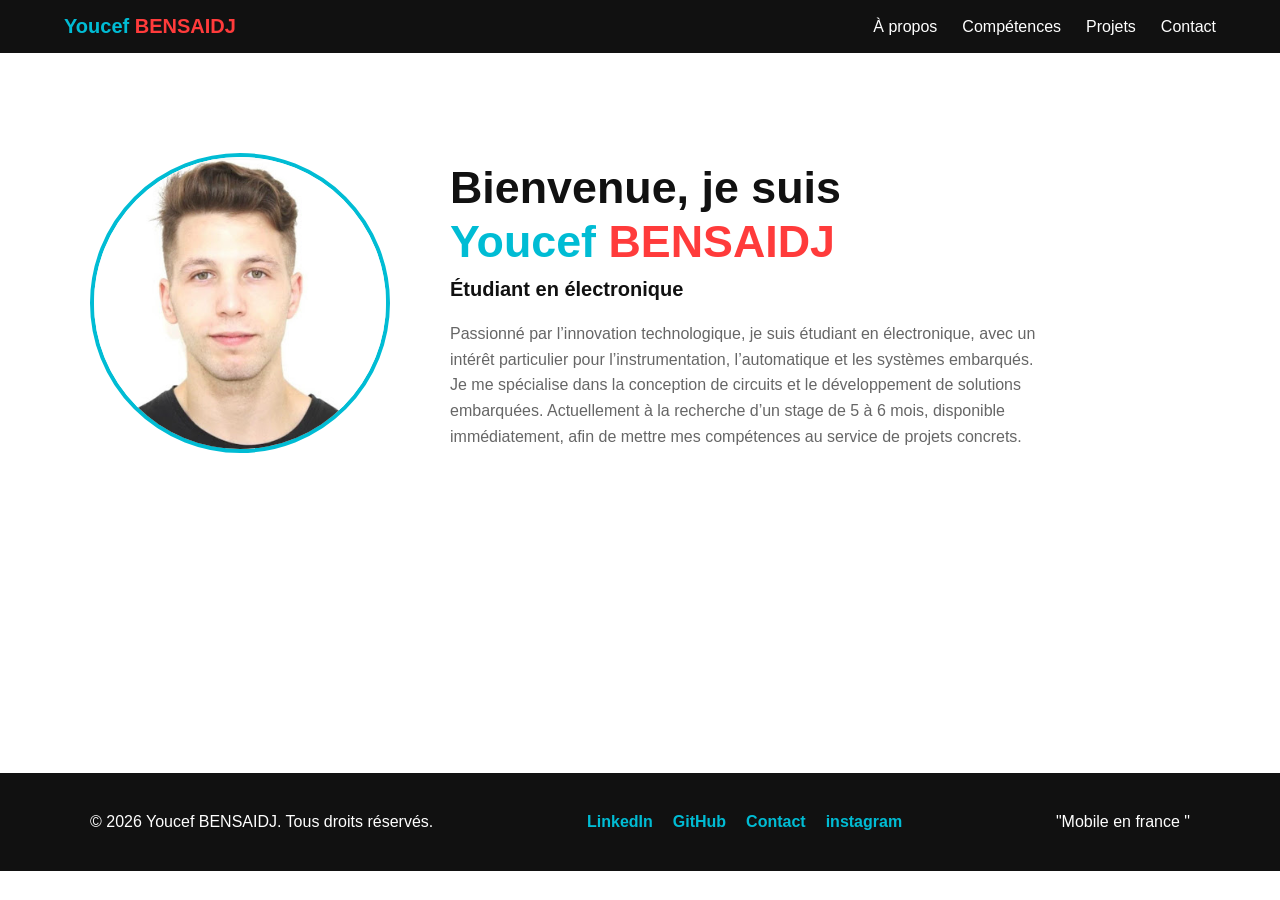
==== index.html @ 370aae39 "demo portfolio youcef" ====
<!DOCTYPE html>
<html lang="en">
<head>
    <meta charset="UTF-8">
    <meta name="viewport" content="width=device-width, initial-scale=1.0">
     <link rel="stylesheet" href="assets/css/main.css">
    <title>principale</title>
</head>
<body>
 
    <header> </header>

<section class="hero">
    <div class="hero-content">
        <div class="photo">
            <img src="assets/images/Youcef-BENSAIDJ.jpg" alt="Photo de Youcef BENSAIDJ">
        </div>

        <div class="text">
            <h1>Bienvenue, je suis <br>
                <span class="prenom">Youcef</span>
                <span class="nom">BENSAIDJ</span>
            </h1>

           <p class="metier">Étudiant en électronique </p>

           <p class="description">
            Passionné par l’innovation technologique, je suis étudiant en électronique, 
            avec un intérêt particulier pour l’instrumentation, l’automatique et les systèmes embarqués.
             Je me spécialise dans la conception de circuits et le développement de solutions embarquées.
              Actuellement à la recherche d’un stage de 5 à 6 mois, disponible immédiatement, afin de mettre mes compétences au service de projets concrets.
        </div>

    </div> 
</section>

<footer>
    <div class="footer-content">
        <p>&copy; 2026 Youcef BENSAIDJ. Tous droits réservés.</p>
        
        <div class="socials">
            <a href="https://www.linkedin.com/in/youcef-bensaidj-electronics/">LinkedIn</a>
            <a href="https://github.com/ton-github" target="_blank">GitHub</a>
            <a href="mailto:bensaidjyoucef@gmail.com ">Contact</a>
            <a href="http://https://www.instagram.com/mister_heart98/">instagram</a>
        
        </div>
        
        <p class="location"> "Mobile en france " </p>
    </div>
</footer>
 
  <script src="assets/js/main.JS"></script> 
</body>
</html>
---- assets/css/main.css ----
/* ============================================================
   1. BASE ET RÉINITIALISATION
   ============================================================ */
* {
    margin: 0;
    padding: 0;
    box-sizing: border-box;
}

html, body {
    width: 100%;
    height: 100%;
    font-family: Arial, sans-serif;
    background-color: white;
    overflow-x: hidden; /* Empêche le défilement horizontal dû au menu caché */
}

/* ============================================================
   2. NAVIGATION (NAVBAR) - STYLE MOBILE PAR DÉFAUT
   ============================================================ */
.navbar {
    display: flex;
    justify-content: space-between;
    align-items: center;
    padding: 15px 5%;
    background-color: #111;
    position: sticky;
    top: 0;
    z-index: 1000;
}

.navbar h2 {
    font-size: 20px;
    font-weight: bold;
    color: white;
}

.prenom { color: #00bcd4; }
.nom { color: #ff3b3b; }

/* Menu Mobile (caché par défaut sur le côté) */
.nav-links {
    position: absolute;
    top: 100%;
    left: -100%; 
    flex-direction: column;
    background-color: #111;
    width: 100%;
    transition: 0.4s ease;
    list-style: none;
    text-align: center;
    padding: 20px 0;
}

.nav-links.active {
    left: 0; /* Apparaît au clic */
}

.nav-links li {
    margin: 15px 0;
}

.nav-links li a {
    text-decoration: none;
    color: white;
    font-size: 16px;
    transition: 0.3s;
    position: relative;
}

.nav-links li a:hover { color: #00bcd4; }

/* Soulignement animé pour les liens */
.nav-links li a::after {
    content: "";
    position: absolute;
    left: 0;
    bottom: -5px;
    width: 0%;
    height: 2px;
    background-color: #00bcd4;
    transition: 0.3s;
}
.nav-links li a:hover::after { width: 100%; }

/* Icône Hamburger (Visible uniquement sur mobile) */
.hamburger {
    display: flex;
    flex-direction: column;
    gap: 5px;
    cursor: pointer;
}

.hamburger span {
    width: 25px;
    height: 3px;
    background-color: white;
    transition: 0.3s;
}

/* Animation en Croix du bouton */
.hamburger.toggle span:nth-child(1) { transform: rotate(-45deg) translate(-5px, 6px); }
.hamburger.toggle span:nth-child(2) { opacity: 0; }
.hamburger.toggle span:nth-child(3) { transform: rotate(45deg) translate(-5px, -6px); }

/* ============================================================
   3. SECTION HERO (PROFIL)
   ============================================================ */
.hero {
    min-height: 80vh;
    display: flex;
    align-items: center;
    justify-content: center;
    padding: 60px 20px; /* Espace pour éviter que la photo colle au menu */
}

.hero-content {
    display: flex;
    flex-direction: column;
    align-items: center;
    gap: 40px;
    max-width: 1100px;
    width: 100%;
}

.photo img {
    width: 220px;
    height: 220px;
    border-radius: 50%;
    border: 4px solid #00bcd4;
    object-fit: cover;
    transition: 0.3s ease;
}

.photo img:hover { transform: scale(1.05); }

.text { text-align: center; }
.text h1 { font-size: 1.8rem; line-height: 1.2; color: #111; }
.text .metier { font-size: 20px; font-weight: bold; margin-top: 10px; color: #111; }
.description { font-size: 1rem; color: #666; line-height: 1.6; margin-top: 20px; max-width: 600px; }

/* ============================================================
   4. SPÉCIALISATIONS
   ============================================================ */
.specialisations {
    padding: 60px 5%;
    background-color: #f9f9f9;
}

.grid-specs {
    display: flex;
    flex-wrap: wrap;
    gap: 20px;
    justify-content: center;
}

.spec-card {
    background-color: white;
    padding: 20px;
    border-radius: 12px;
    display: flex;
    align-items: center;
    gap: 15px;
    min-width: 250px;
    flex: 1;
    box-shadow: 0 4px 10px rgba(0, 0, 0, 0.05);
}

/* ============================================================
   5. FOOTER
   ============================================================ */
footer {
    background-color: #111;
    color: white;
    padding: 40px 5%;
    text-align: center;
}

.footer-content {
    display: flex;
    flex-direction: column;
    gap: 15px;
    align-items: center;
}

.socials { display: flex; gap: 20px; }
.socials a { color: #00bcd4; text-decoration: none; font-weight: bold; transition: 0.3s; }
.socials a:hover { color: #ff3b3b; text-decoration: underline; }

/* ============================================================
   6. MEDIA QUERIES (BUREAU > 768px)
   ============================================================ */
@media (min-width: 768px) {
    
    /* --- RÉTABLIR LE MENU NORMAL --- */
    .hamburger {
        display: none; /* CACHE LE BOUTON HAMBURGER SUR PC */
    }

    .nav-links {
        position: static; /* Annule le menu latéral mobile */
        display: flex;
        flex-direction: row; /* Aligne les liens horizontalement */
        width: auto;
        background-color: transparent;
        padding: 0;
        left: 0;
        gap: 25px;
    }

    .nav-links li {
        margin: 0; /* Enlève les marges verticales du mobile */
    }

    /* --- AJUSTEMENT HERO BUREAU --- */
    .hero {
        align-items: flex-start;
        padding-top: 100px; /* Grand espace sous le menu pour "respirer" */
    }

    .hero-content {
        flex-direction: row; /* Photo à gauche, Texte à droite */
        text-align: left;
        gap: 60px;
    }

    .text { text-align: left; }
    .text h1 { font-size: 2.8rem; }
    .photo img { width: 300px; height: 300px; }

    /* --- FOOTER BUREAU --- */
    .footer-content {
        flex-direction: row;
        justify-content: space-between;
        max-width: 1100px;
        margin: 0 auto;
    }
}
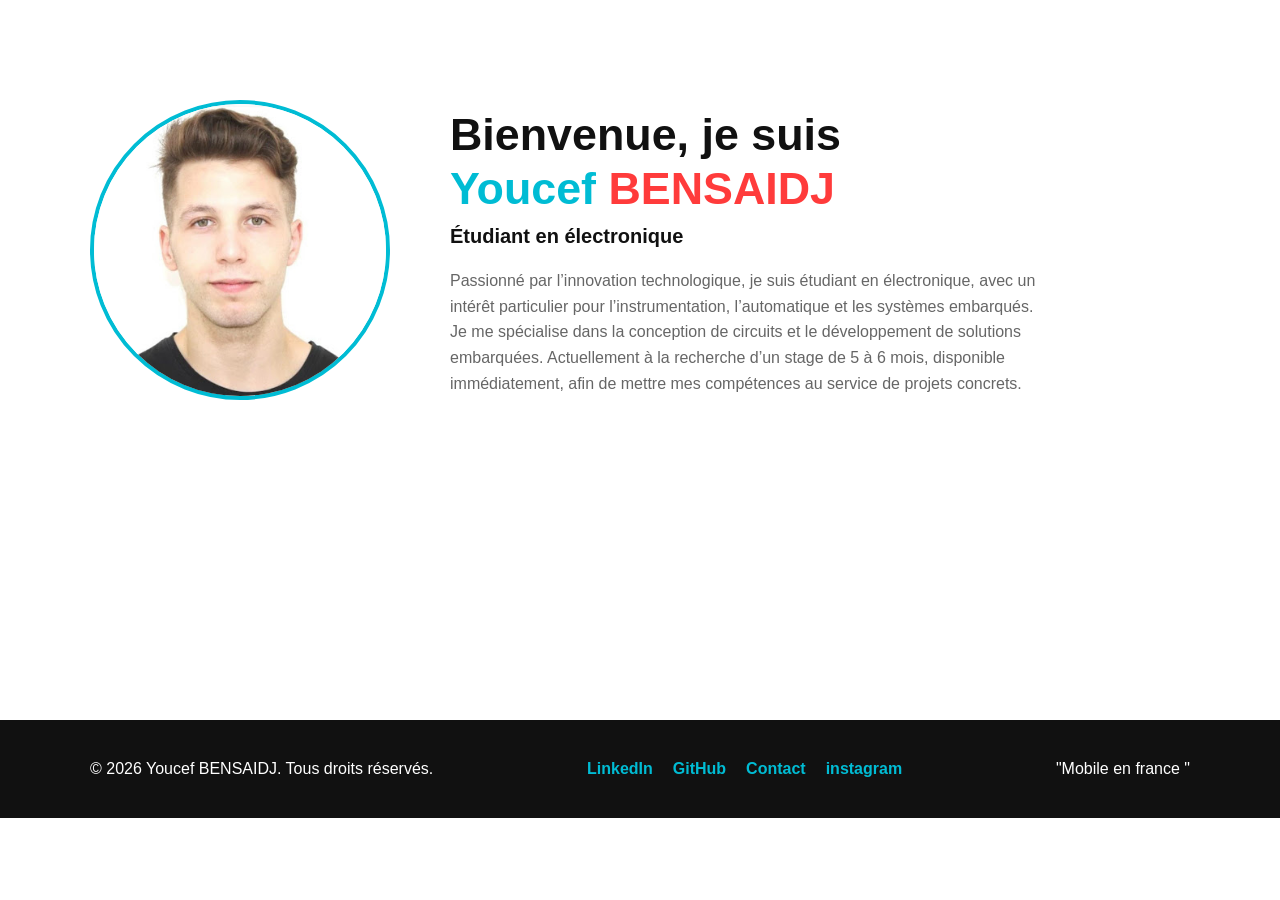
==== commit 5c891180: "correction total : passage en miniscule pour compatibilité" ====
--- a/index.html
+++ b/index.html
@@ -50,6 +50,6 @@
     </div>
 </footer>
  
-  <script src="assets/js/main.JS"></script> 
+  <script src="assets/js/main.js"></script> 
 </body>
 </html>
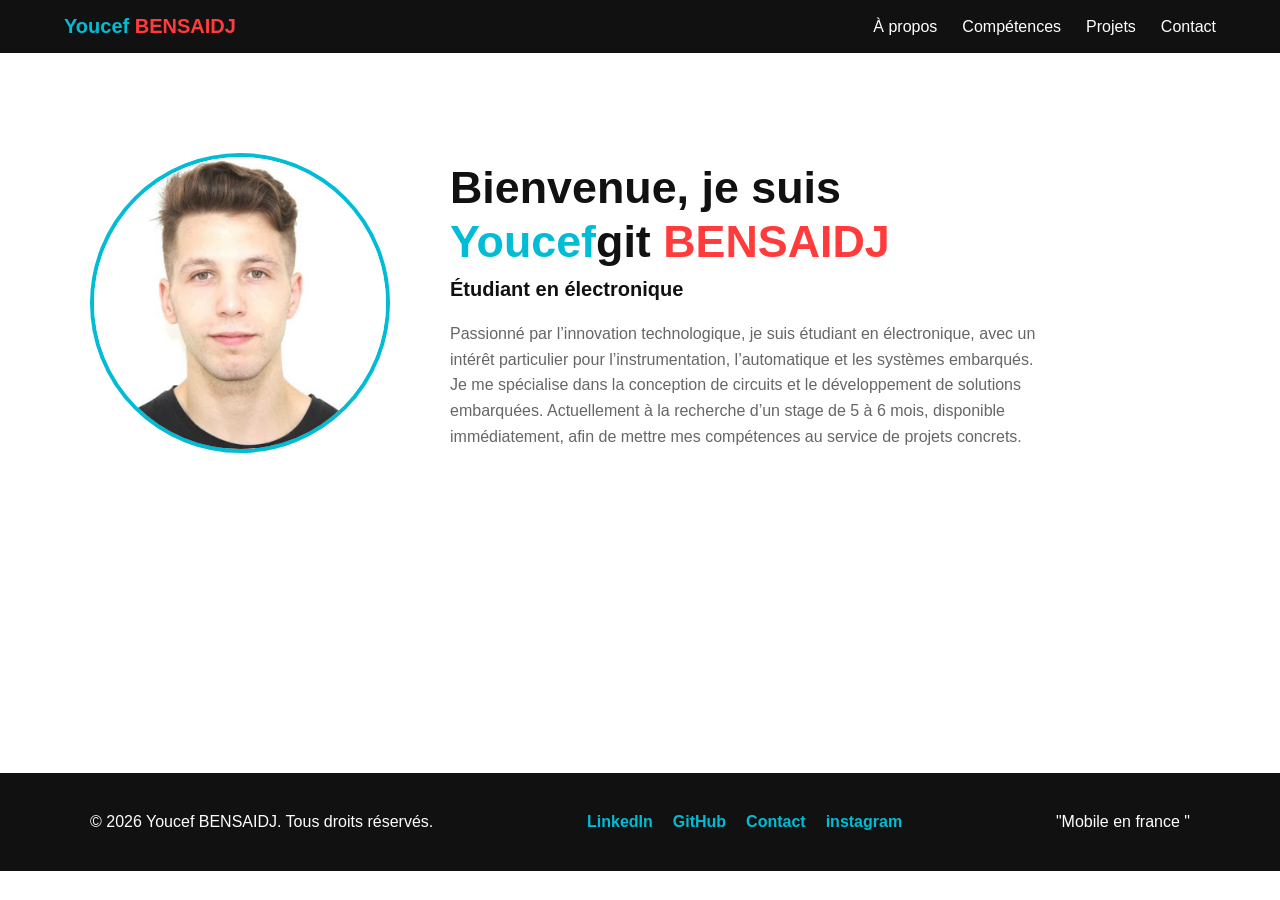
==== commit 3fd1c8b9: "correction final : miniscule pour image et JS et Chemin HTML" ====
--- a/index.html
+++ b/index.html
@@ -18,7 +18,7 @@
 
         <div class="text">
             <h1>Bienvenue, je suis <br>
-                <span class="prenom">Youcef</span>
+                <span class="prenom">Youcef</span>git
                 <span class="nom">BENSAIDJ</span>
             </h1>
 
@@ -50,6 +50,6 @@
     </div>
 </footer>
  
-  <script src="assets/js/main.js"></script> 
+ <script src="assets/js/main.js"></script>
 </body>
 </html>
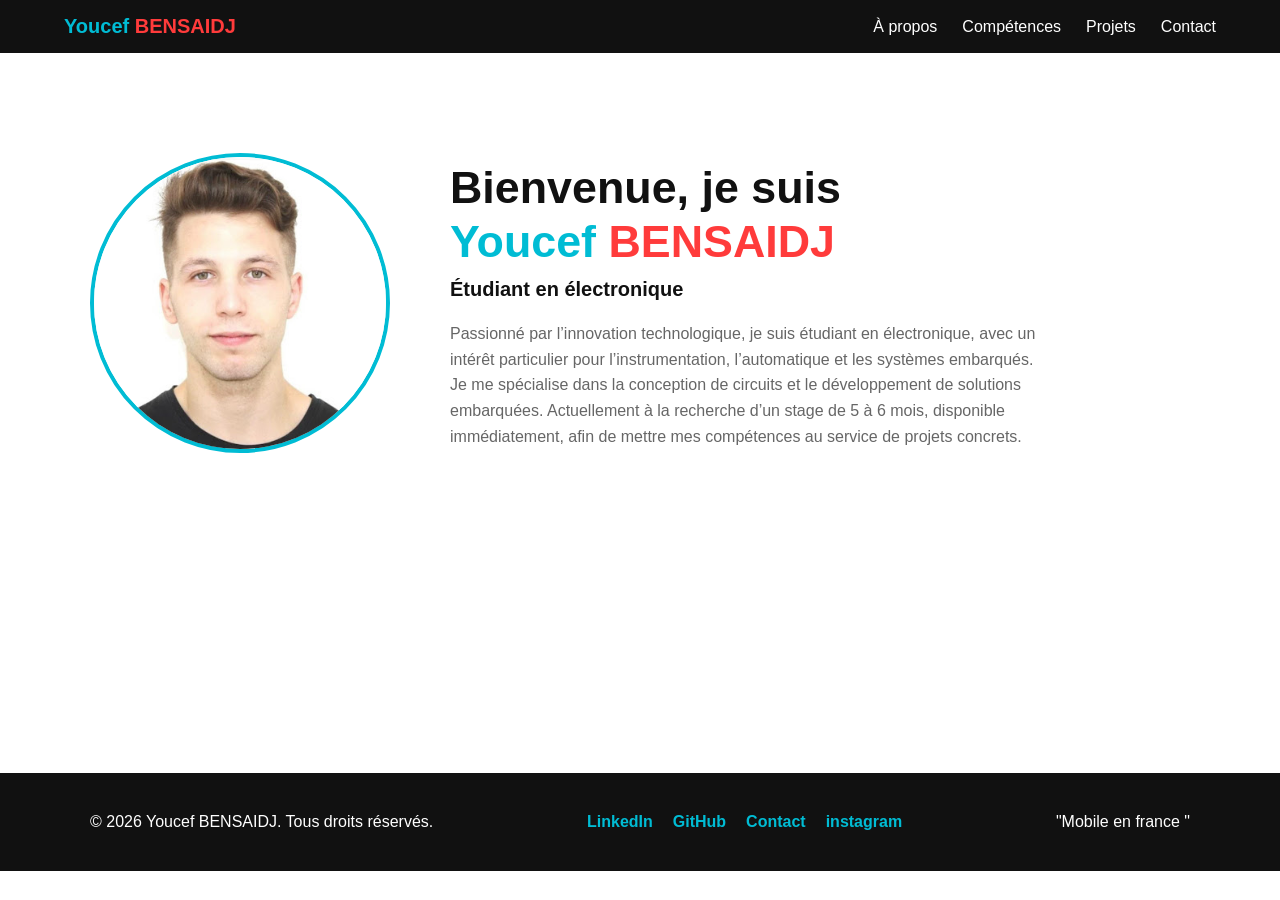
==== commit cd7e0f2e: "fix : tout les chemin de l'image ainsi les chemin pour le nav bare skills" ====
--- a/index.html
+++ b/index.html
@@ -18,7 +18,7 @@
 
         <div class="text">
             <h1>Bienvenue, je suis <br>
-                <span class="prenom">Youcef</span>git
+                <span class="prenom">Youcef</span>
                 <span class="nom">BENSAIDJ</span>
             </h1>
 
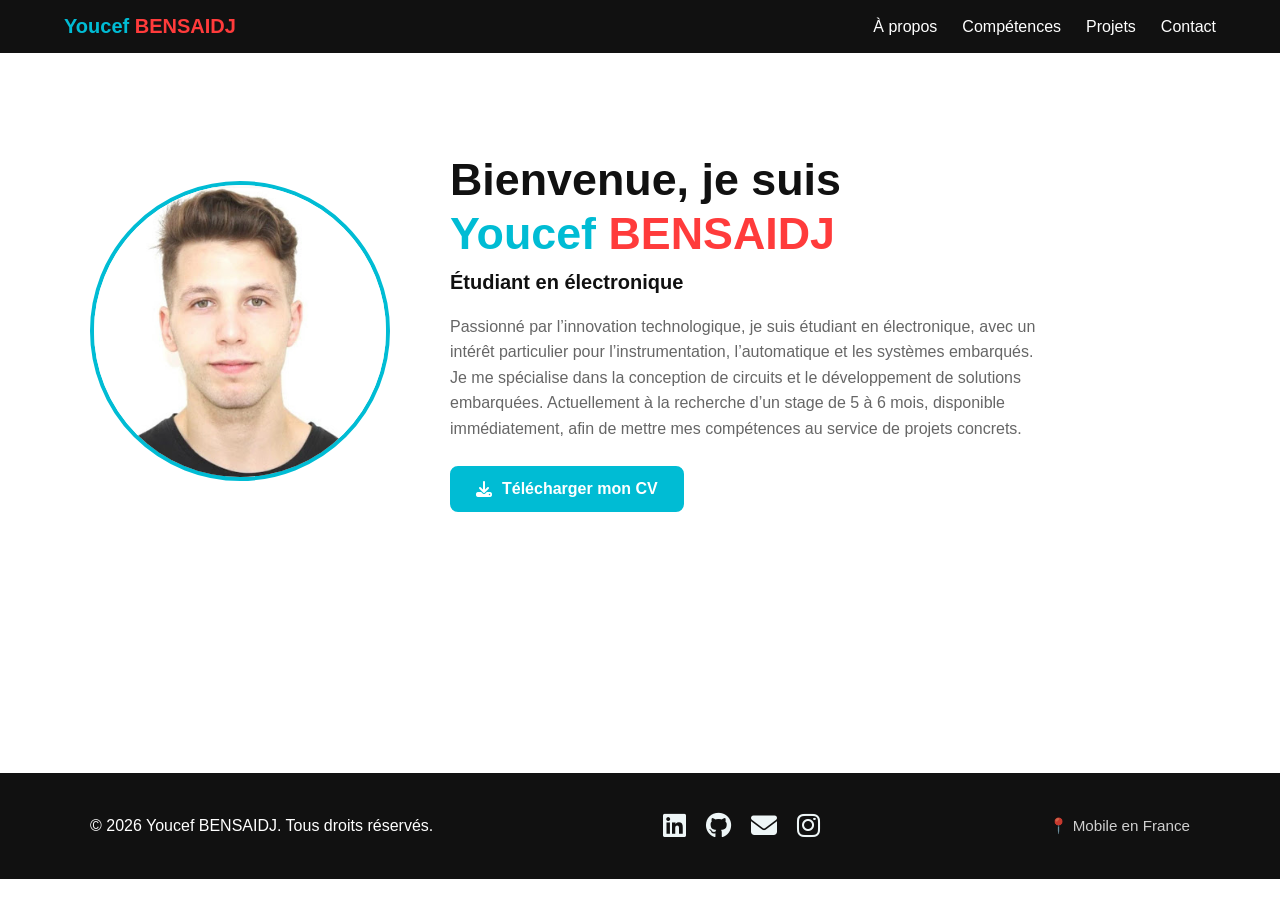
==== commit 04217233: "Ajout des boutons Télécharger le CV et Me contacter sous la description" ====
--- a/index.html
+++ b/index.html
@@ -1,10 +1,12 @@
 <!DOCTYPE html>
-<html lang="en">
+<html lang="fr">
 <head>
     <meta charset="UTF-8">
     <meta name="viewport" content="width=device-width, initial-scale=1.0">
-     <link rel="stylesheet" href="assets/css/main.css">
-    <title>principale</title>
+    <link rel="stylesheet" href="assets/css/main.css">
+    <!-- Lien mis à jour pour 2026 -->
+    <link rel="stylesheet" href="https://cdnjs.cloudflare.com/ajax/libs/font-awesome/6.6.0/css/all.min.css">
+    <title>Youcef BENSAIDJ - Portfolio</title>
 </head>
 <body>
  
@@ -22,13 +24,24 @@
                 <span class="nom">BENSAIDJ</span>
             </h1>
 
-           <p class="metier">Étudiant en électronique </p>
+            <p class="metier">Étudiant en électronique </p>
 
-           <p class="description">
-            Passionné par l’innovation technologique, je suis étudiant en électronique, 
-            avec un intérêt particulier pour l’instrumentation, l’automatique et les systèmes embarqués.
-             Je me spécialise dans la conception de circuits et le développement de solutions embarquées.
-              Actuellement à la recherche d’un stage de 5 à 6 mois, disponible immédiatement, afin de mettre mes compétences au service de projets concrets.
+            <p class="description">
+                Passionné par l’innovation technologique, je suis étudiant en électronique, 
+                avec un intérêt particulier pour l’instrumentation, l’automatique et les systèmes embarqués.
+                Je me spécialise dans la conception de circuits et le développement de solutions embarquées.
+                Actuellement à la recherche d’un stage de 5 à 6 mois, disponible immédiatement, afin de mettre mes compétences au service de projets concrets.
+            </p>
+
+            <!-- NOUVEAU : Boutons d'action sous la description -->
+            <div class="hero-buttons">
+                <a href="assets/docs/CV_Youcef_BENSAIDJ.pdf" download="CV_Youcef_BENSAIDJ_electronic" class="btn-primary">
+                    <i class="fa-solid fa-download"></i> Télécharger mon CV
+                </a>
+                <a href="pages/contact/contact.html" class="btn-secondary">
+                    <i class="fa-solid fa-paper-plane"></i> Me contacter
+                </a>
+            </div>
         </div>
 
     </div> 
@@ -39,17 +52,26 @@
         <p>&copy; 2026 Youcef BENSAIDJ. Tous droits réservés.</p>
         
         <div class="socials">
-            <a href="https://www.linkedin.com/in/youcef-bensaidj-electronics/">LinkedIn</a>
-            <a href="https://github.com/ton-github" target="_blank">GitHub</a>
-            <a href="mailto:bensaidjyoucef@gmail.com ">Contact</a>
-            <a href="http://https://www.instagram.com/mister_heart98/">instagram</a>
-        
+            <a href="https://www.linkedin.com/in/youcef-bensaidj-electronics/" target="_blank">
+                <i class="fa-brands fa-linkedin footer-icon"></i>
+            </a>
+
+            <a href="https://github.com/YouceBensaidj" target="_blank">
+                <i class="fa-brands fa-github footer-icon"></i>
+            </a>
+
+            <a href="mailto:bensaidjyoucef@gmail.com">
+                <i class="fa-solid fa-envelope footer-icon"></i>
+            </a>
+
+            <a href="https://www.instagram.com/mister_heart98/" target="_blank">
+                <i class="fa-brands fa-instagram footer-icon"></i>
+            </a>
         </div>
         
-        <p class="location"> "Mobile en france " </p>
+        <p class="location"> 📍 Mobile en France </p>
     </div>
 </footer>
- 
  <script src="assets/js/main.js"></script>
 </body>
 </html>
--- a/assets/css/main.css
+++ b/assets/css/main.css
@@ -235,4 +235,75 @@
         max-width: 1100px;
         margin: 0 auto;
     }
+}
+
+
+
+/*mis à jours css pour footer */
+
+/* Style de base des icônes de réseaux sociaux */
+.footer-icon {
+    font-size: 26px; /* Taille idéale pour la visibilité */
+    color: #eef6f7;  /* À remplacer par votre code couleur bleu/cyan si différent */
+    transition: transform 0.3s ease, color 0.3s ease, filter 0.3s ease;
+}
+
+/* Effet dynamique au survol (Hover) */
+.footer-icon:hover {
+    transform: translateY(-3px) scale(1.15); /* Légère élévation + agrandissement */
+    color: #123ede; /* L'icône s'illumine en blanc pur */
+    filter: drop-shadow(0 0 8px rgba(0, 188, 212, 0.6)); /* Petit effet de halo lumineux */
+}
+
+.location {
+    font-size: 0.95rem;
+    opacity: 0.8;
+}
+
+/* --- BOUTONS DU PROFIL --- */
+
+.hero-buttons {
+    display: flex;
+    gap: 15px;
+    margin-top: 25px;
+    flex-wrap: wrap; /* S'adapte bien sur les téléphones */
+}
+
+.btn-primary, .btn-secondary {
+    display: inline-flex;
+    align-items: center;
+    gap: 10px;
+    padding: 12px 24px;
+    font-weight: 600;
+    text-decoration: none;
+    border-radius: 8px;
+    font-size: 1rem;
+    transition: all 0.3s ease;
+}
+
+/* Bouton principal (Télécharger le CV) - Style Bleu/Cyan */
+.btn-primary {
+    background-color: #00bcd4;
+    color: #ffffff;
+    border: 2px solid #00bcd4;
+}
+
+.btn-primary:hover {
+    background-color: transparent;
+    color: #00bcd4;
+    transform: translateY(-2px);
+    box-shadow: 0 5px 15px rgba(0, 188, 212, 0.4);
+}
+
+/* Bouton secondaire (Me contacter) - Style Épuré */
+.btn-secondary {
+    background-color: transparent;
+    color: #ffffff;
+    border: 2px solid #ffffff;
+}
+
+.btn-secondary:hover {
+    background-color: #ffffff;
+    color: #1a1a1a; /* Couleur sombre de fond (à ajuster selon votre site) */
+    transform: translateY(-2px);
 }
